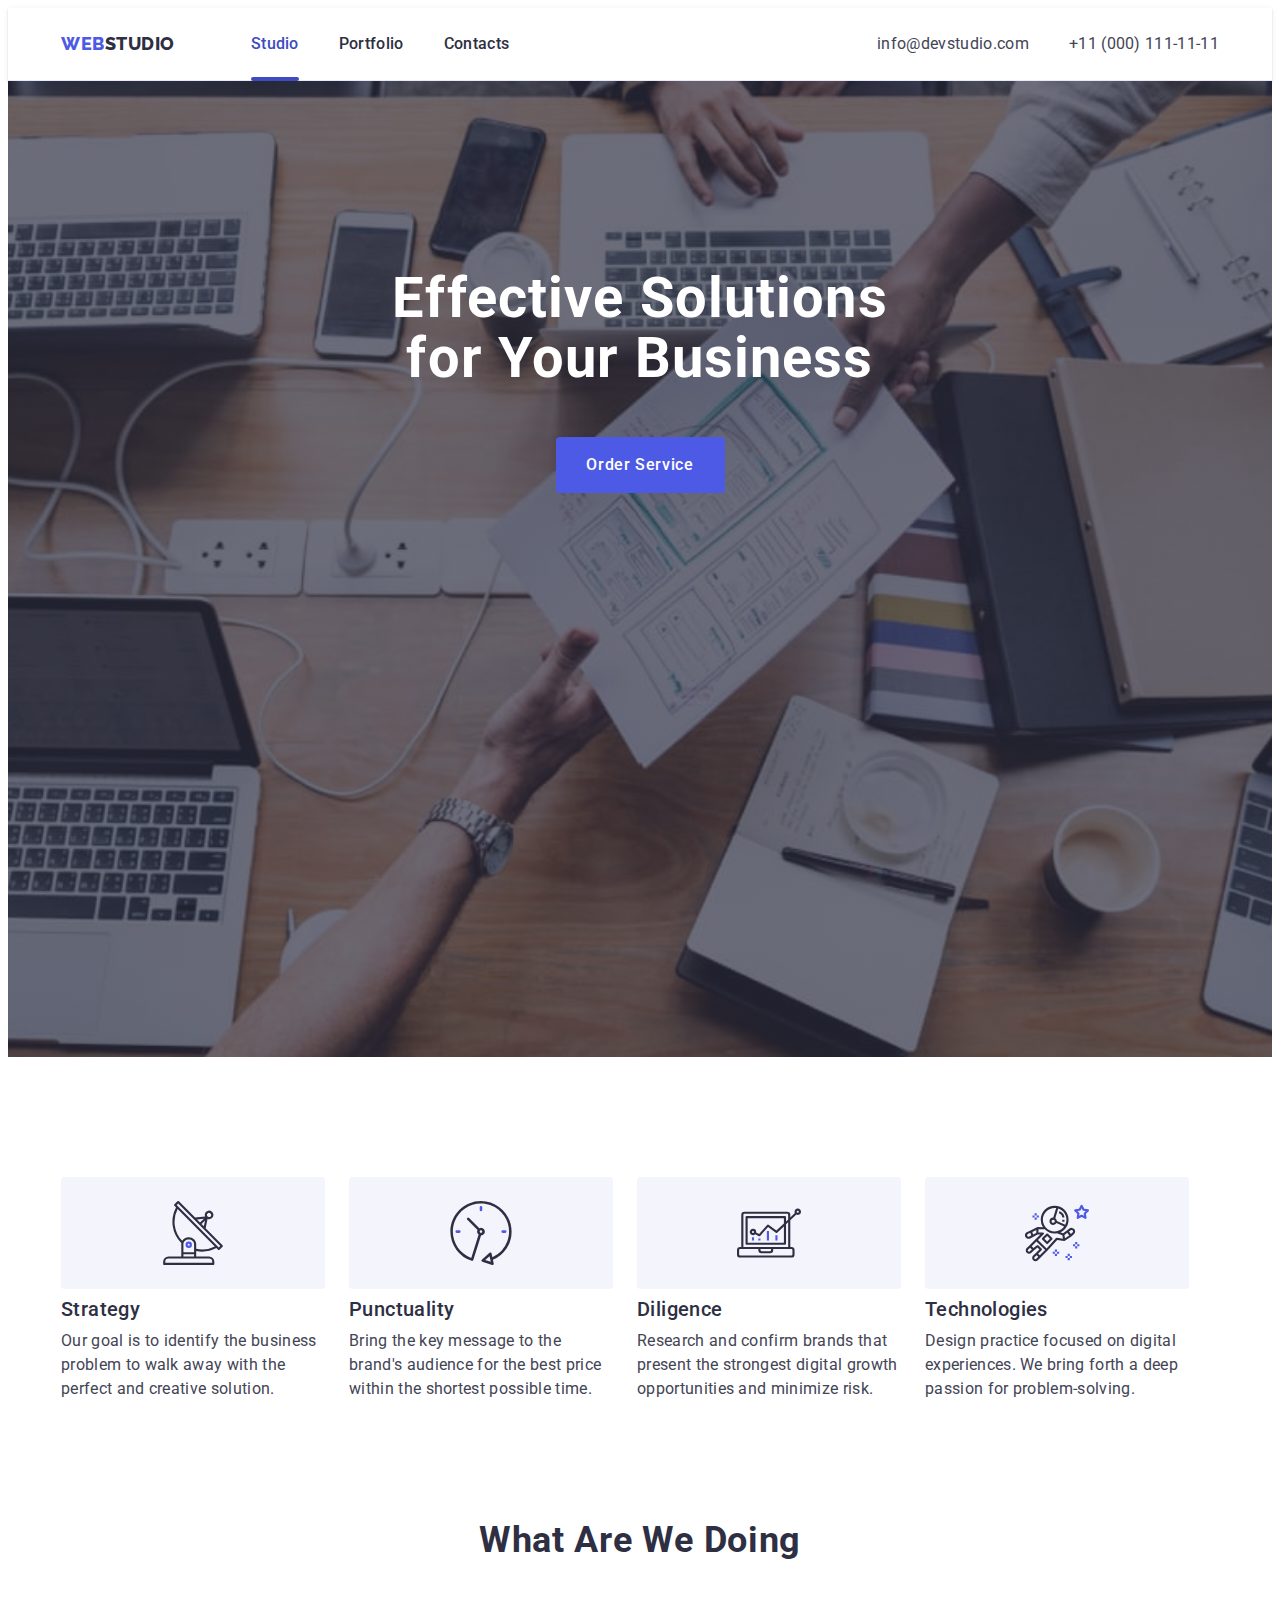
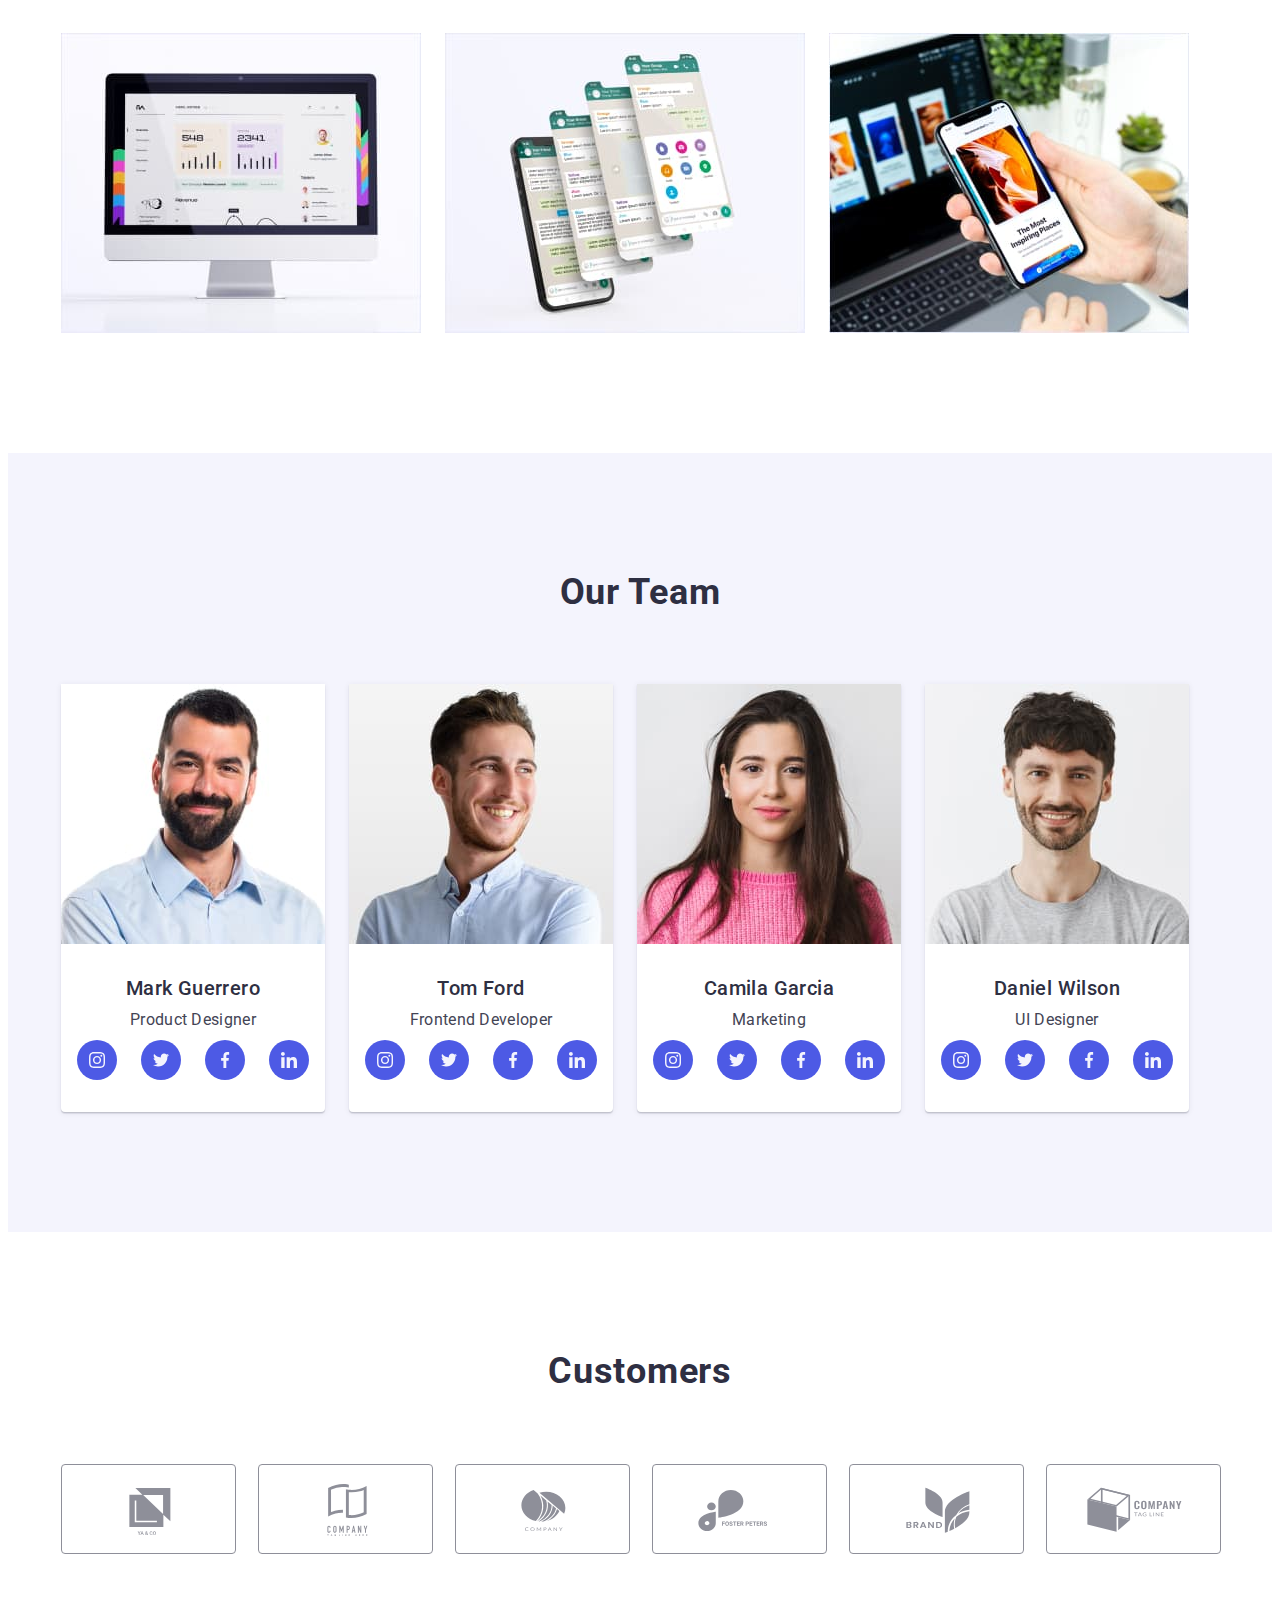
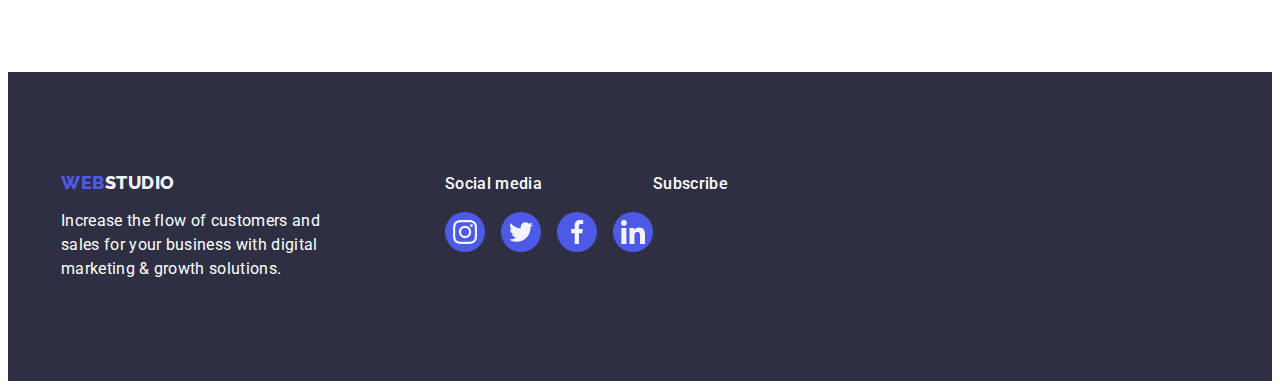
==== index.html @ d09ba8a0 "init" ====
<!DOCTYPE html>
<html lang="en">

<head>
    <meta charset="UTF-8" />
    <meta http-equiv="X-UA-Compatible" content="IE=edge" />
    <meta name="viewport" content="width=device-width, initial-scale=1.0" />
    <title>Web Studio</title>
    <link rel="preconnect" href="https://fonts.googleapis.com">
    <link rel="preconnect" href="https://fonts.gstatic.com" crossorigin>
    <link href="https://fonts.googleapis.com/css2?family=Raleway:wght@800&family=Roboto:wght@400;500;700&display=swap"
        rel="stylesheet">
    <link rel="stylesheet" href="https://cdnjs.cloudflare.com/ajax/libs/modern-normalize/1.1.0/modern-normalize.min.css"
        integrity="sha512-wpPYUAdjBVSE4KJnH1VR1HeZfpl1ub8YT/NKx4PuQ5NmX2tKuGu6U/JRp5y+Y8XG2tV+wKQpNHVUX03MfMFn9Q=="
        crossorigin="anonymous" referrerpolicy="no-referrer" />
    <link rel="stylesheet" href="./css/styles.css" />
</head>

<body>
    <!-- start header -->
    <header class="header">
        <div class="header-container container">
            <nav class="header-nav">
                <a href="./index.html" class="logo link active">Web<span class="logo-dark">Studio</span></a>
                <ul class="header-list list">
                    <li class="header-list-item">
                        <a class="header-item link active" href="./index.html">Studio</a>
                    </li>
                    <li class="header-list-item">
                        <a class="header-item link" href="./portfolio.html">Portfolio</a>
                    </li>
                    <li class="header-list-item">
                        <a class="header-item link" href="">Contacts</a>
                    </li>
                </ul>
            </nav>
            <address class="address">
                <ul class="address-list list">
                    <li class="address-list-item">
                        <a class="address-link link" href="mailto:info@devstudio.com">info@devstudio.com</a>
                    </li>
                    <li class="address-list-item">
                        <a class="address-link link" href="tel:+110001111111">+11 (000) 111-11-11</a>
                    </li>
                </ul>
            </address>
        </div>
    </header>
    <!-- start main -->
    <main>
        <!-- section hero -->
        <section class="section-hero section">
            <div class="container-btn">
                <h1 class="hero">Effective Solutions for Your Business</h1>
                <button class="btn" type="button" data-modal-open>Order Service</button>
            </div>
        </section>
        <!-- section hero-item -->
        <section class="section-advantages section">
            <div class="container">
                <h2 class="visually-hidden">Our advantages</h2>
                <ul class="section-advantages-list list">
                    <li class="advantages-list-item">
                        <div class="advantages-icons">
                            <svg class="antenna" width="64" height="64">
                                <use href="./images/icons/icons.svg#antenna"></use>
                            </svg>
                        </div>
                        <h3 class="advantages-title">Strategy</h3>
                        <p class="advantages-p">
                            Our goal is to identify the business problem to walk
                            away with the perfect and creative solution.
                        </p>
                    </li>
                    <li class="advantages-list-item">
                        <div class="advantages-icons">
                            <svg class="antenna" width="64" height="64">
                                <use href="./images/icons/icons.svg#clock"></use>
                            </svg>
                        </div>
                        <h3 class="advantages-title">Punctuality</h3>
                        <p class="advantages-p">
                            Bring the key message to the brand's audience for
                            the best price within the shortest possible time.
                        </p>
                    </li>
                    <li class="advantages-list-item">
                        <div class="advantages-icons">
                            <svg class="antenna" width="64" height="64">
                                <use href="./images/icons/icons.svg#diagram"></use>
                            </svg>
                        </div>
                        <h3 class="advantages-title">Diligence</h3>
                        <p class="advantages-p">
                            Research and confirm brands that present the
                            strongest digital growth opportunities and minimize
                            risk.
                        </p>
                    </li>
                    <li class="advantages-list-item">
                        <div class="advantages-icons">
                            <svg class="antenna" width="64" height="64">
                                <use href="./images/icons/icons.svg#astronaut"></use>
                            </svg>
                        </div>
                        <h3 class="advantages-title">Technologies</h3>
                        <p class="advantages-p">
                            Design practice focused on digital experiences. We
                            bring forth a deep passion for problem-solving.
                        </p>
                    </li>
                </ul>
            </div>
        </section>
        <!-- section what are we doing -->
        <section class="section work">
            <div class="container">
                <h2 class="section-works">What are we doing</h2>
                <ul class="section-works-list list">
                    <li class="works-list-item">
                        <img src="./images/analytics.jpg" alt="analytics" width="360" />
                    </li>
                    <li class="works-list-item">
                        <img src="./images/speed.jpg" alt="speed" width="360" />
                    </li>
                    <li class="works-list-item">
                        <img src="./images/crossplatform.jpg" alt="cross-platform" width="360" />
                    </li>
                </ul>
            </div>
        </section>
        <!-- section our team -->
        <section class="section-team section">
            <div class="container">
                <h2 class="title-team">Our Team</h2>
                <ul class="section-item list">
                    <li class="team-item">
                        <img src="./images/markguerrero.jpg" alt="photo-product-designer" width="264" />
                        <div class="card-info">
                            <h3 class="our-title">Mark Guerrero</h3>
                            <p class="section-p">Product Designer</p>
                            <ul class="socials list">
                                <li class="socials-item">
                                    <a class="socials-link link" href="" aria-label="Instagram icon">
                                        <svg class="socials-icon" width="16" height="16">
                                            <use href="./images/icons/icons.svg#instagram"></use>
                                        </svg>
                                    </a>
                                </li>
                                <li class="socials-item">
                                    <a class="socials-link link" href="" aria-label="Twitter icon">
                                        <svg class="socials-icon" width="16" height="16">
                                            <use href="./images/icons/icons.svg#twitter"></use>
                                        </svg>
                                    </a>
                                </li>
                                <li class="socials-item">
                                    <a class="socials-link link" href="" aria-label="Facebook icon">
                                        <svg class="socials-icon" width="16" height="16">
                                            <use href="./images/icons/icons.svg#facebook"></use>
                                        </svg>
                                    </a>
                                </li>
                                <li class="socials-item">
                                    <a class="socials-link link" href="" aria-label="Linkedin icon">
                                        <svg class="socials-icon" width="16" height="16">
                                            <use href="./images/icons/icons.svg#linkedin"></use>
                                        </svg>
                                    </a>
                                </li>
                            </ul>
                        </div>
                    </li>
                    <li class="team-item">
                        <img src="./images/tomford.jpg" alt="photo-product-designer" width="264" />
                        <div class="card-info">
                            <h3 class="our-title">Tom Ford</h3>
                            <p class="section-p">Frontend Developer</p>
                            <ul class="socials list">
                                <li class="socials-item">
                                    <a class="socials-link link" href="" aria-label="Instagram icon">
                                        <svg class="socials-icon" width="16" height="16">
                                            <use href="./images/icons/icons.svg#instagram"></use>
                                        </svg>
                                    </a>
                                </li>
                                <li class="socials-item">
                                    <a class="socials-link link" href="" aria-label="Twitter icon">
                                        <svg class="socials-icon" width="16" height="16">
                                            <use href="./images/icons/icons.svg#twitter"></use>
                                        </svg>
                                    </a>
                                </li>
                                <li class="socials-item">
                                    <a class="socials-link link" href="" aria-label="Facebook icon">
                                        <svg class="socials-icon" width="16" height="16">
                                            <use href="./images/icons/icons.svg#facebook"></use>
                                        </svg>
                                    </a>
                                </li>
                                <li class="socials-item">
                                    <a class="socials-link link" href="" aria-label="Linkedin icon">
                                        <svg class="socials-icon" width="16" height="16">
                                            <use href="./images/icons/icons.svg#linkedin"></use>
                                        </svg>
                                    </a>
                                </li>
                            </ul>
                        </div>
                    </li>
                    <li class="team-item">
                        <img src="./images/camilagarcia.jpg" alt="photo-product-designer" width="264" />
                        <div class="card-info">
                            <h3 class="our-title">Camila Garcia</h3>
                            <p class="section-p">Marketing</p>
                            <ul class="socials list">
                                <li class="socials-item">
                                    <a class="socials-link link" href="" aria-label="Instagram icon">
                                        <svg class="socials-icon" width="16" height="16">
                                            <use href="./images/icons/icons.svg#instagram"></use>
                                        </svg>
                                    </a>
                                </li>
                                <li class="socials-item">
                                    <a class="socials-link link" href="" aria-label="Twitter icon">
                                        <svg class="socials-icon" width="16" height="16">
                                            <use href="./images/icons/icons.svg#twitter"></use>
                                        </svg>
                                    </a>
                                </li>
                                <li class="socials-item">
                                    <a class="socials-link link" href="" aria-label="Facebook icon">
                                        <svg class="socials-icon" width="16" height="16">
                                            <use href="./images/icons/icons.svg#facebook"></use>
                                        </svg>
                                    </a>
                                </li>
                                <li class="socials-item">
                                    <a class="socials-link link" href="" aria-label="Linkedin icon">
                                        <svg class="socials-icon" width="16" height="16">
                                            <use href="./images/icons/icons.svg#linkedin"></use>
                                        </svg>
                                    </a>
                                </li>
                            </ul>
                        </div>
                    </li>
                    <li class="team-item">
                        <img src="./images/danielwilson.jpg" alt="photo-product-designer" width="264" />
                        <div class="card-info">
                            <h3 class="our-title">Daniel Wilson</h3>
                            <p class="section-p">UI Designer</p>
                            <ul class="socials list">
                                <li class="socials-item">
                                    <a class="socials-link link" href="" aria-label="Instagram icon">
                                        <svg class="socials-icon" width="16" height="16">
                                            <use href="./images/icons/icons.svg#instagram"></use>
                                        </svg>
                                    </a>
                                </li>
                                <li class="socials-item">
                                    <a class="socials-link link" href="" aria-label="Twitter icon">
                                        <svg class="socials-icon" width="16" height="16">
                                            <use href="./images/icons/icons.svg#twitter"></use>
                                        </svg>
                                    </a>
                                </li>
                                <li class="socials-item">
                                    <a class="socials-link link" href="" aria-label="Facebook icon">
                                        <svg class="socials-icon" width="16" height="16">
                                            <use href="./images/icons/icons.svg#facebook"></use>
                                        </svg>
                                    </a>
                                </li>
                                <li class="socials-item">
                                    <a class="socials-link link" href="" aria-label="Linkedin icon">
                                        <svg class="socials-icon" width="16" height="16">
                                            <use href="./images/icons/icons.svg#linkedin"></use>
                                        </svg>
                                    </a>
                                </li>
                            </ul>
                        </div>
                    </li>
                </ul>
            </div>
        </section>
        <!-- section-customers -->
        <section class="section-customers section">
            <div class="container">
                <h2 class="customers-title">Customers</h2>
                <ul class="customers-list list">
                    <li class="customers-list-item">
                        <a href="" class="customers-icons">
                            <svg class="customers-link-item" width="104" height="56">
                                <use href="./images/icons/icons.svg#first-company"></use>
                            </svg>
                        </a>
                    </li>
                    <li class="customers-list-item">
                        <a href="" class="customers-icons">
                            <svg class="customers-link-item" width="104" height="56">
                                <use href="./images/icons/icons.svg#secondary-company"></use>
                            </svg>
                        </a>
                    </li>
                    <li class="customers-list-item">
                        <a href="" class="customers-icons">
                            <svg class="customers-link-item" width="104" height="56">
                                <use href="./images/icons/icons.svg#third-company"></use>
                            </svg>
                        </a>
                    </li>
                    <li class="customers-list-item">
                        <a href="" class="customers-icons">
                            <svg class="customers-link-item" width="104" height="56">
                                <use href="./images/icons/icons.svg#fourth-company"></use>
                            </svg>
                        </a>
                    </li>
                    <li class="customers-list-item">
                        <a href="" class="customers-icons">
                            <svg class="customers-link-item" width="104" height="56">
                                <use href="./images/icons/icons.svg#fifth-company"></use>
                            </svg>
                        </a>
                    </li>
                    <li class="customers-list-item">
                        <a href="" class="customers-icons">
                            <svg class="customers-link-item" width="104" height="56">
                                <use href="./images/icons/icons.svg#sixth-company"></use>
                            </svg>
                        </a>
                    </li>
                </ul>
            </div>
        </section>
    </main>
    <!-- start footer -->
    <footer class="footer">
        <div class="footer-container container">
            <div class="footer-left-section">
                <a class="logo link footer-logo" href="./index.html">Web<span class="logo-light">Studio</span></a>
                <p class="footer-text">
                    Increase the flow of customers and sales for your business with
                    digital marketing & growth solutions.
                </p>
            </div>
            <div class="social-media">
                <p class="media-title">Social media</p>
                <ul class="socials footer-socials list">
                    <li class="socials-item">
                        <a class="socials-footer-link link" href="" aria-label="Instagram icon">
                            <svg class="socials-icon" width="24" height="24">
                                <use href="./images/icons/icons.svg#instagram"></use>
                            </svg>
                        </a>
                    </li>
                    <li class="socials-item">
                        <a class="socials-footer-link link" href="" aria-label="Twitter icon">
                            <svg class="socials-icon" width="24" height="24">
                                <use href="./images/icons/icons.svg#twitter"></use>
                            </svg>
                        </a>
                    </li>
                    <li class="socials-item">
                        <a class="socials-footer-link link" href="" aria-label="Facebook icon">
                            <svg class="socials-icon" width="24" height="24">
                                <use href="./images/icons/icons.svg#facebook"></use>
                            </svg>
                        </a>
                    </li>
                    <li class="socials-item">
                        <a class="socials-footer-link link" href="" aria-label="Linkedin icon">
                            <svg class="socials-icon" width="24" height="24">
                                <use href="./images/icons/icons.svg#linkedin"></use>
                            </svg>
                        </a>
                    </li>
                </ul>
            </div>
            <div class="footer-subscribe">
                <p class="media-title">Subscribe</p>
            </div>
        </div>
    </footer>
    <div class="backdrop is-hidden" data-modal>
        <div class="modal">
            <button class="modal-close-btn" type="button" data-modal-close>
                <svg class="modal-close-icon" width="8" height="8">
                    <use href="./images/icons.svg#modal-close-icon"></use>
                </svg>
            </button>
        </div>
    </div>
    <script src="./js/modal.js"></script>
</body>

</html>
---- css/styles.css ----
/**
  |============================
  | default classes
  |============================
*/
/* main text color #2E2F42 */
/* secondary text color #434455 */
/* white text color #FFFFFF */
/* accent bgc #4D5AE5 */
/* secondary bgc #F4F4FD */

:root {
    --main-text-color: #2e2f42;
    --color-navy-blue-modal: rgba(46, 47, 66, 0.4);
    --secondary-text-color: #434455;
    --white-text-color: #ffffff;
    --accent-bgc: #4d5ae5;
    --secondary-bgc: #f4f4fd;
    --ocean-text-color: #404bbf;
    --border-btn-color: #e7e9fc;
    --secondary-green-color: #31d0aa;
    --light-slate-color: #8e8f99;
    --cubic-bezier: 250ms cubic-bezier(0.4, 0, 0.2, 1);
    --color-dairy: #fcfcfc;
}

body {
    background-color: #ffffff;
    color: var(--secondary-text-color);
    font-family: Roboto, sans-serif;
    letter-spacing: 0.02em;
}

h1,
h2,
h3,
h4,
h5,
h6,
p {
    margin: 0;
}

img {
    display: block;
}

button {
    cursor: pointer;
}

.list {
    list-style: none;
    margin: 0;
    padding: 0;
}

.link {
    text-decoration: none;
    color: inherit;
}

.container {
    width: 1158px;
    /* max-width: 1140px; */
    margin-left: auto;
    margin-right: auto;
    padding: 0 15px;

    /* outline: 2px solid tomato;
    outline-offset: -2px; */
}

.visually-hidden {
    position: absolute;
    width: 1px;
    height: 1px;
    margin: -1px;
    border: 0;
    padding: 0;

    white-space: nowrap;
    clip-path: inset(100%);
    clip: rect(0 0 0 0);
    overflow: hidden;
}

/**
  |============================
  | header
  |============================
*/

.header {
    /* padding-top: 24px;
    padding-bottom: 24px; */
    border-bottom: 1px solid #e7e9fc;
    box-shadow: 0px 2px 1px rgba(46, 47, 66, 0.08),
        0px 1px 1px rgba(46, 47, 66, 0.16), 0px 1px 6px rgba(46, 47, 66, 0.08);
}

.header-container {
    display: flex;
    align-items: center;
}

.header-nav {
    display: flex;
    align-items: center;
}

.address-list {
    display: flex;
    align-items: center;
}

.address {
    margin-left: auto;
}

.logo {
    padding: 24px 0;
    display: inline-block;
    margin-right: 76px;
    color: var(--accent-bgc);
    font-family: Raleway, sans-serif;
    font-size: 18px;
    font-weight: 800;
    letter-spacing: 0.03em;
    line-height: 1.17;
    text-transform: uppercase;
}

.footer-logo {
    display: inline-block;
    margin-right: 0;
    margin-bottom: 16px;
    padding: 0;
    color: var(--accent-bgc);
    font-family: Raleway, sans-serif;
    font-size: 18px;
    font-weight: 800;
    letter-spacing: 0.03em;
    line-height: 1.17;
    text-transform: uppercase;
}

.logo-dark {
    color: var(--main-text-color);
}

.header-item {
    display: block;
    padding: 24px 0;

    color: var(--main-text-color);
    font-size: 16px;
    letter-spacing: 0.02em;
    line-height: 1.5;
    font-weight: 500;

    transition: color var(--cubic-bezier);
}

.address-list {
    font-size: 16px;
    letter-spacing: 0.02em;
    line-height: 1.5;
}

.address-list-item:not(:last-child) {
    /* outline: 1px solid tomato; */
    margin-right: 40px;
}

.address-link {
    padding: 24px 0;
    display: block;
    transition: color var(--cubic-bezier);
}

.site-item {
    color: var(--secondary-text-color);
}

.header-list {
    display: flex;
    align-items: center;
}

.header-list-item:not(:last-child) {
    margin-right: 40px;
}
/* 
.header-list li {
    outline: 1px solid tomato;
} */

.header-list a:hover,
.header-list a:focus {
    color: var(--ocean-text-color);
}

.address-list a:hover,
.address-list a:focus {
    color: var(--ocean-text-color);
}

.address {
    font-style: normal;
}

/* header underline */

.header-item::after {
    position: absolute;
    left: 0;
    bottom: -1px;
    content: '';
    display: block;
    width: 100%;
    height: 4px;
    border-radius: 2px;
    background-color: var(--ocean-text-color);
    opacity: 0;
}

.header-item.active {
    color: var(--ocean-text-color);
}

.header-item.active::after {
    opacity: 1;
}

.header-item {
    position: relative;
}

/**
  |============================
  | section hero
  |============================
*/

.section {
    padding-top: 120px;
    padding-bottom: 120px;
}

.work {
    padding-top: 0;
}

.hero {
    color: var(--white-text-color);
    font-size: 56px;
    letter-spacing: 0.02em;
    line-height: 1.07;
    text-align: center;
    margin: 0 auto;
    margin-bottom: 48px;
    max-width: 496px;
}

.btn {
    display: block;
    margin: 0 auto;
    min-width: 169px;
    height: 56px;

    border: none;
    border-radius: 4px;
    font-family: inherit;
    color: var(--white-text-color);
    font-size: 16px;
    font-weight: 500;
    letter-spacing: 0.04em;
    background-color: var(--accent-bgc);
    line-height: 1.5;
    cursor: pointer;
    transition: background-color var(--cubic-bezier);
}

.btn:focus,
.btn:hover {
    background-color: var(--ocean-text-color);
    box-shadow: 0px 3px 1px rgba(0, 0, 0, 0.1), 0px 2px 1px rgba(0, 0, 0, 0.08),
        0px 2px 2px rgba(0, 0, 0, 0.12);
    /* border: none; */
}

.btn-filter {
    padding: 12px 24px;
    font-family: inherit;
    color: var(--accent-bgc);
    font-size: 16px;
    font-weight: 500;
    letter-spacing: 0.04em;
    background-color: var(--secondary-bgc);
    line-height: 1.5;
    cursor: pointer;
    border: 1px solid var(--border-btn-color);
    border-radius: 4px;

    transition: color var(--cubic-bezier), background-color var(--cubic-bezier),
        border-color var(--cubic-bezier), box-shadow var(--cubic-bezier);
}

.btn-filter:focus,
.btn-filter:hover {
    color: var(--white-text-color);
    background-color: var(--ocean-text-color);
    border: 1px solid transparent;
    box-shadow: 0px 3px 1px rgba(0, 0, 0, 0.1), 0px 2px 1px rgba(0, 0, 0, 0.08),
        0px 2px 2px rgba(0, 0, 0, 0.12);
}

.section-hero {
    padding: 188px 0;
    margin: 0 auto;
    max-width: 1440px;

    color: var(--main-text-color);
    /* font-size: 36px; */
    height: 600px;
    /* letter-spacing: 0.02em;
    line-height: 1.11; */
    text-align: center;
    background-color: var(--main-text-color);
    /* min-width: 1440px; */
    background-image: linear-gradient(
            rgba(46, 47, 66, 0.7),
            rgba(46, 47, 66, 0.7)
        ),
        url(../images/header/people-office.jpg);
    background-repeat: no-repeat;
    background-size: cover;
    background-position: center;
}

/**
  |============================
  | section our advantages
  |============================
*/

.advantages-title {
    color: var(--main-text-color);
    font-size: 20px;
    letter-spacing: 0.02em;
    line-height: 1.2;
    font-weight: 500;
    margin-bottom: 8px;
}

.advantages-p {
    color: var(--secondary-text-color);
    letter-spacing: 0.02em;
    line-height: 1.5;
}

.section-advantages-list {
    display: flex;
}

.advantages-list-item {
    width: 264px;
}

.advantages-list-item:not(:last-child) {
    margin-right: 24px;
}

.advantages-icons {
    margin-bottom: 8px;
    min-width: 264px;
    min-height: 112px;
    display: flex;
    align-items: center;
    justify-content: center;
    border-radius: 4px;
    background-color: var(--secondary-bgc);
}

.antenna {
    width: 64px;
    height: 64px;
}

/**
  |============================
  | section what are we doing and our team
  |============================
*/

.section-works,
.title-team,
.customers-title {
    margin-bottom: 72px;

    color: var(--main-text-color);
    font-weight: 700;
    font-size: 36px;
    letter-spacing: 0.02em;
    line-height: 1.1;
    text-align: center;
    text-transform: capitalize;
}

.section-works-list {
    display: flex;
}

.works-list-item:not(:last-child) {
    margin-right: 24px;
}

.section-team {
    background-color: var(--secondary-bgc);
}

.our-title {
    margin-bottom: 8px;

    color: var(--main-text-color);
    font-size: 20px;
    font-weight: 500;
    letter-spacing: 0.02em;
    line-height: 1.2;
    text-align: center;
}

.section-p {
    color: var(--secondary-text-color);
    letter-spacing: 0.02em;
    line-height: 1.5;
    font-size: 16px;
    text-align: center;
    margin-bottom: 8px;
}

.team-item {
    background-color: var(--white-text-color);
    border-radius: 0px 0px 4px 4px;
    box-shadow: 0px 1px 6px rgba(46, 47, 66, 0.08),
        0px 1px 1px rgba(46, 47, 66, 0.16), 0px 2px 1px rgba(46, 47, 66, 0.08);
}

.team-item:not(:last-child) {
    margin-right: 24px;
}

.section-item {
    display: flex;
}

.card-info {
    padding: 32px 0px;
}

.socials {
    display: flex;
    justify-content: center;
    align-items: center;
    gap: 24px;
    /* padding-left: 16px;
    padding-right: 16px; */
}

.socials-link {
    display: flex;
    gap: 24px;
    align-items: center;
    justify-content: center;
    width: 40px;
    height: 40px;
    background-color: var(--accent-bgc);
    color: #f4f4fd;
    border-radius: 50%;
    transition: background-color var(--cubic-bezier);
}

.socials-icon {
    fill: var(--secondary-bgc);
}

.socials-link:hover,
.socials-link:focus {
    background-color: var(--ocean-text-color);
}

.socials-footer-link {
    display: flex;
    gap: 24px;
    align-items: center;
    justify-content: center;
    width: 40px;
    height: 40px;
    background-color: var(--accent-bgc);
    color: #f4f4fd;
    border-radius: 50%;
    transition: background-color var(--cubic-bezier);
}

.socials-footer-link:hover,
.socials-footer-link:focus {
    background-color: var(--secondary-green-color);
}

/**
  |============================
  | Customers
  |============================
*/

.customers-link-item {
    /* fill: var(--light-slate-color); */
    fill: currentColor;
}

.customers-list {
    display: flex;
    gap: 24px;
    align-items: center;
    justify-content: center;
}

.customers-list-item {
    width: calc((100% - 120px) / 6);
    height: 88px;
    display: block;
}
.customers-icons {
    width: 100%;
    height: 100%;
    color: var(--light-slate-color);
    border: 1px solid var(--light-slate-color);
    border-radius: 4px;
    display: flex;
    align-items: center;
    justify-content: center;
    transition: border-color var(--cubic-bezier), color var(--cubic-bezier);
}

.customers-icons:hover,
.customers-icons:focus {
    fill: var(--ocean-text-color);
    color: var(--ocean-text-color);
    border: 1px solid var(--ocean-text-color);
    border-color: var(--ocean-text-color);
}

.customers-link-item:hover,
.customers-link-item:focus,
.customers-link-item:active {
    fill: currentColor;
    /* color: var(--ocean-text-color); */
    /* border: 1px solid var(--ocean-text-color); */
    /* border-color: var(--ocean-text-color); */
}

/**
  |============================
  | footer
  |============================
*/
.footer {
    background-color: var(--main-text-color);
    padding: 100px 0;
}

.logo-light {
    color: var(--secondary-bgc);
}

.footer p {
    color: var(--white-text-color);
    font-size: 16px;
    letter-spacing: 0.02em;
    line-height: 1.5;
}

.footer-text {
    width: 264px;
}

.footer-left-section {
    margin-right: 120px;
}

.media-title {
    color: var(--white-text-color);
    letter-spacing: 0.02em;
    line-height: 1.5;
    font-size: 16px;
    font-weight: 500;
    margin-bottom: 16px;
}

.footer-container {
    display: flex;
    align-items: baseline;
}

.footer-socials {
    gap: 16px;
}

/**
  |============================
  | portfolio
  |============================
*/

.filter-list {
    display: flex;
    justify-content: center;
    margin-bottom: 72px;
}

.advantages {
    display: flex;
    flex-wrap: wrap;
}

.advantages-item {
    display: block;
    transition: box-shadow var(--cubic-bezier);
}

.advantages-item:hover,
.advantages-item:focus {
    box-shadow: 0px 1px 6px rgba(46, 47, 66, 0.08),
        0px 1px 1px rgba(46, 47, 66, 0.16), 0px 2px 1px rgba(46, 47, 66, 0.08);
}

.advantages-title {
    margin-bottom: 8px;
}

.advantages-list {
    margin-right: 24px;
    margin-bottom: 48px;
}

.advantages-list:nth-child(3n) {
    margin-right: 0;
}
.advantages-list:nth-child(n + 7) {
    margin-bottom: 0;
}

.filter-list-item:not(:last-child) {
    margin-right: 24px;
}

.section-portfolio {
    padding: 96px 0 120px;
}

.card-item {
    padding: 32px 16px;
    border: 1px solid var(--border-btn-color);
    border-top: none;
}

/**
  |============================
  | Hover card
  |============================
*/

.card-thumb {
    position: relative;
    overflow: hidden;
}

.overlay-text {
    color: var(--secondary-bgc);
    background-color: var(--accent-bgc);

    font-size: 16px;
    font-weight: 400;
    line-height: 1.5;
    letter-spacing: 0.02em;

    width: 100%;
    height: 100%;
    padding: 40px 32px;

    position: absolute;
    top: 0;
    left: 0;
    transform: translateY(100%);
    transition: transform var(--cubic-bezier);
}

.advantages-item:hover .overlay-text,
.advantages-item:focus .overlay-text {
    transform: translateY(0%);
}

/**
  |============================
  | Modal js
  |============================
*/
.backdrop {
    background-color: var(--color-navy-blue-modal);

    width: 100%;
    height: 100%;

    opacity: 1;
    position: fixed;
    top: 0;
    left: 0;
    transition: opacity var(--cubic-bezier), visibility var(--cubic-bezier);
}

.backdrop.is-hidden {
    visibility: hidden;
    opacity: 0;
    pointer-events: none;
}

.modal-btn {
    margin-top: 30px;
    margin-bottom: 30px;
}

.modal {
    background-color: var(--color-dairy);

    position: absolute;
    top: 50%;
    left: 50%;
    transform: translate(-50%, -50%) scale(1);
    transition: transform var(--cubic-bezier);

    width: 408px;
    min-height: 576px;
    box-shadow: 0px 1px 1px rgba(0, 0, 0, 0.14), 0px 1px 3px rgba(0, 0, 0, 0.12),
        0px 2px 1px rgba(0, 0, 0, 0.2);
    border-radius: 4px;
}

.backdrop.is-hidden .modal {
    opacity: 0;
    transform: translateX(-50%) translateY(70%);
}

.modal-close-btn {
    background-color: var(--border-btn-color);
    color: var(--color-navy-blue);

    width: 24px;
    height: 24px;
    display: flex;
    align-items: center;
    justify-content: center;
    padding: 0;

    border-radius: 50%;
    border: 1px solid rgba(0, 0, 0, 0.1);

    position: absolute;
    top: 24px;
    right: 24px;
    transition: background-color var(--cubic-bezier), border var(--cubic-bezier);
}

.modal-close-btn:hover,
.modal-close-btn:focus {
    background-color: var(--ocean-text-color);
    color: var(--border-btn-color);

    /* border-color: transparent; */
    border: none;
}

.modal-close-icon {
    fill: currentColor;
    transition: fill var(--cubic-bezier);
}

.modal-close-btn:hover .modal-close-icon,
.modal-close-btn:focus .modal-close-icon {
    fill: #ffffff;
}
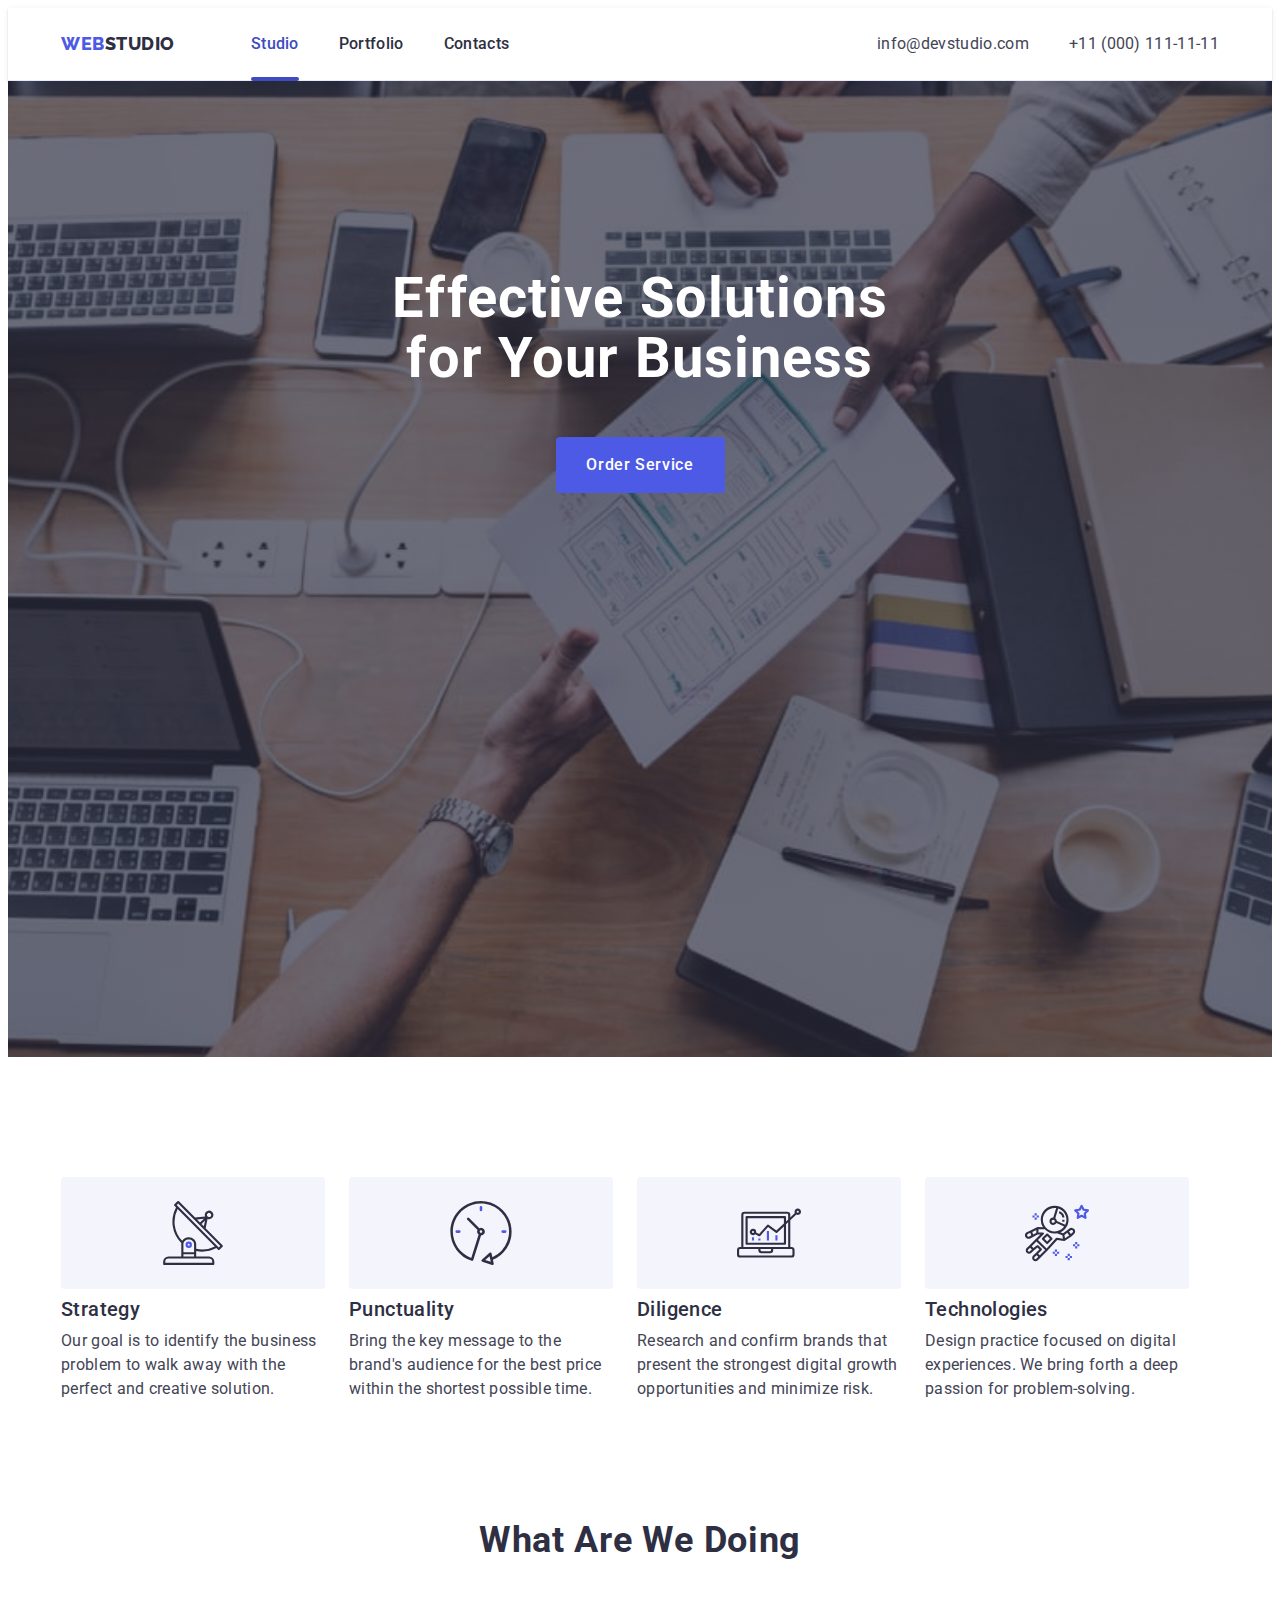
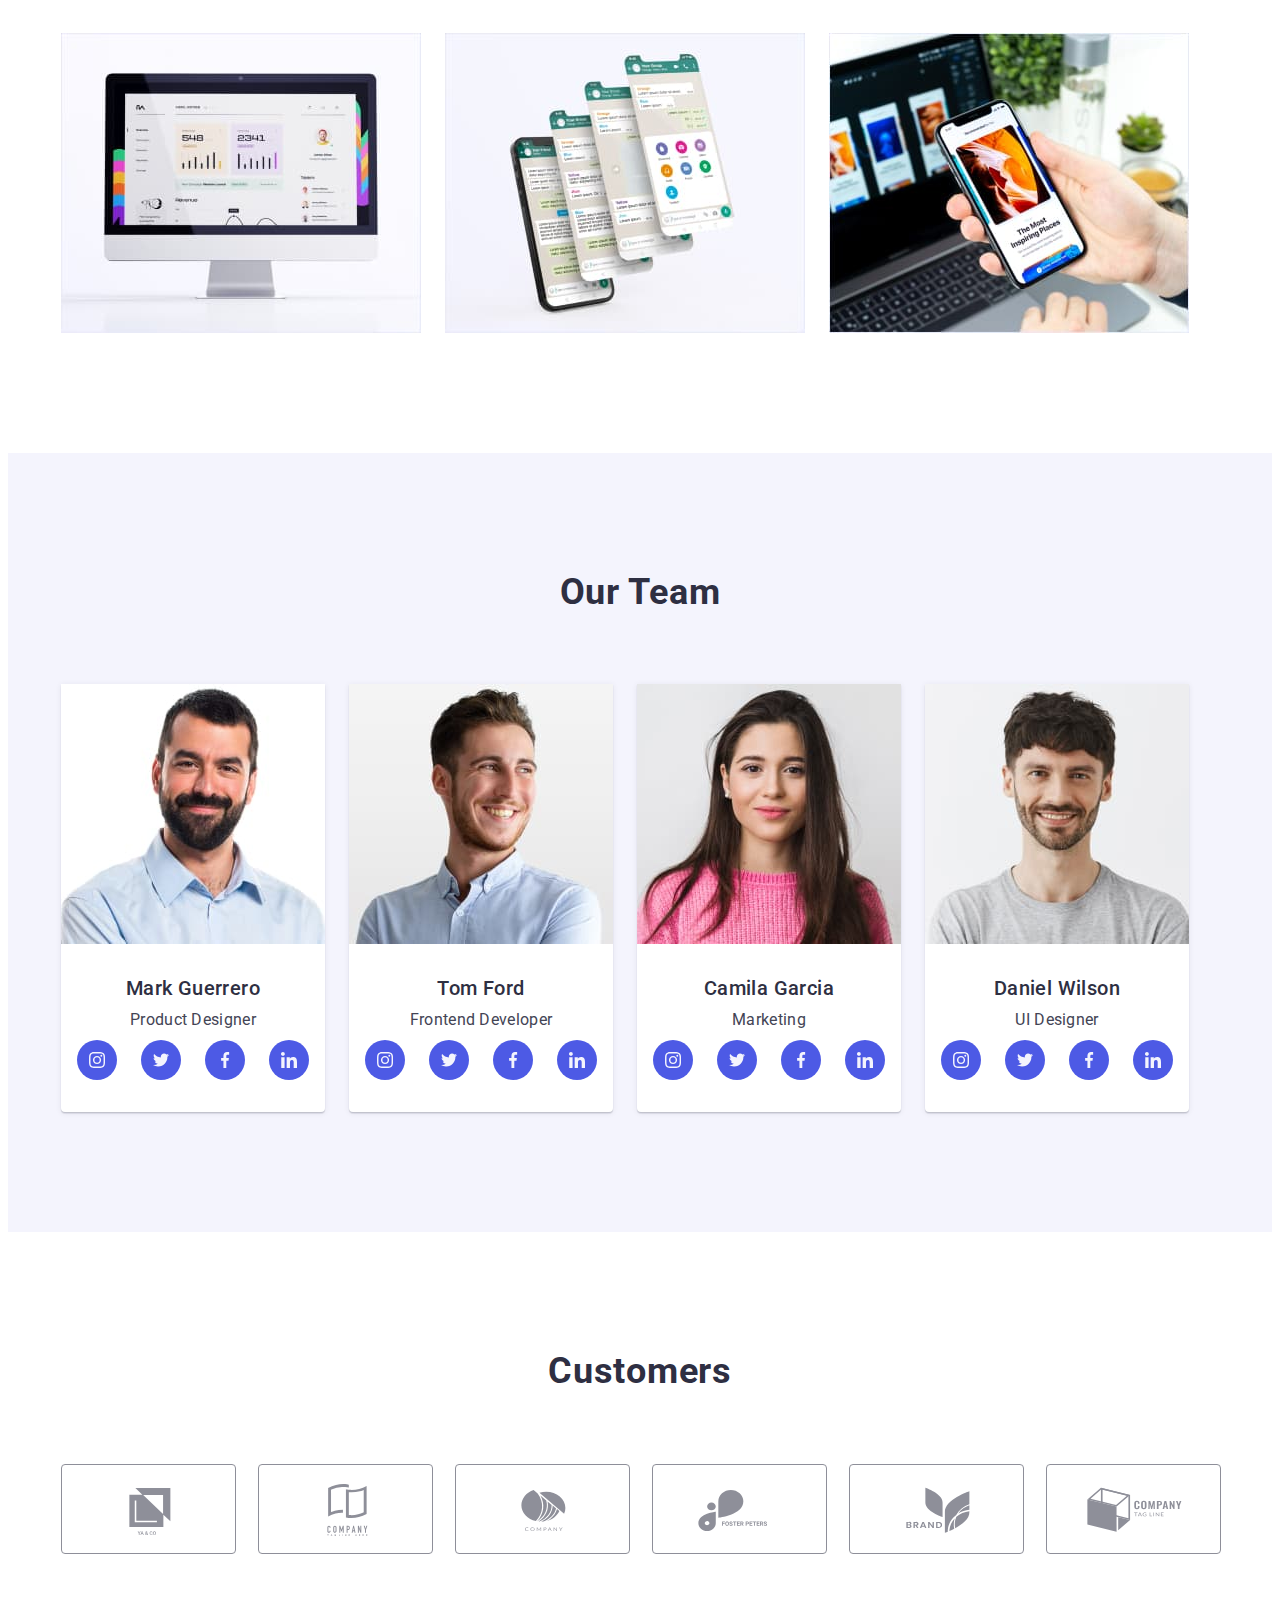
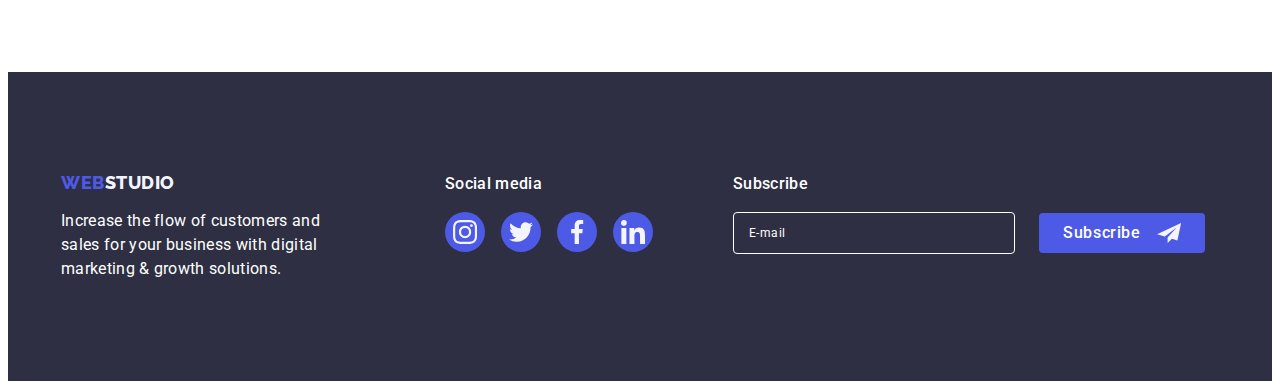
==== commit dbcdbc4a: "upt1" ====
--- a/index.html
+++ b/index.html
@@ -379,18 +379,72 @@
                     </li>
                 </ul>
             </div>
-            <div class="footer-subscribe">
+            <form class="foo-form" autocomplete="off">
                 <p class="media-title">Subscribe</p>
-            </div>
+                <div class="footer-subscribe">
+                    <label class="subscribe-label" for="email">
+                        <input class="subscribe-form-input" type="email" name="email" placeholder=" ">
+                        <span class="subscribe-span">E-mail</span>
+                    </label>
+                    <button class="btn-subscribe " type="submit">
+                        <span>Subscribe</span>
+                        <svg class="socials-icon" width="24" height="20">
+                            <use href="./images/icons/icons.svg#icon-foo-mess"></use>
+                        </svg>
+                    </button>
+                </div>
+            </form>
+
         </div>
     </footer>
     <div class="backdrop is-hidden" data-modal>
         <div class="modal">
             <button class="modal-close-btn" type="button" data-modal-close>
                 <svg class="modal-close-icon" width="8" height="8">
-                    <use href="./images/icons.svg#modal-close-icon"></use>
+                    <use href="./images/icons/icons.svg#modal-close-icon"></use>
                 </svg>
             </button>
+            <h2 class="modal-title">Leave your contacts and we will call you back</h2>
+            <form class="form">
+                <label class="form-label" for="name">Name</label>
+                <div class="form-fild">
+                    <input class="form-input" type="text" name="user-name" id="name" autofocus>
+                    <svg class="form-icon" width="18" height="24">
+                        <use href="./images/icons/icons.svg#modal-name"></use>
+                    </svg>
+                </div>
+                <label class="form-label" for="tel">Phone</label>
+                <div class="form-fild">
+                    <input class="form-input" type="tel" name="tel" id="tel">
+                    <svg class="form-icon" width="18" height="24">
+                        <use href="./images/icons/icons.svg#modal-phone"></use>
+                    </svg>
+                </div>
+                <label class="form-label" for="email">Email</label>
+                <div class="form-fild">
+                    <input class="form-input" type="email" name="email" id="email" autocomplete="off">
+                    <svg class="form-icon" width="18" height="24">
+                        <use class="form-icon-fill" href="./images/icons/icons.svg#modal-email"></use>
+                    </svg>
+                </div>
+                <label class="form-label" for="comment">Comment</label>
+                <div class="textarea-comment">
+                    <textarea class="form-label-textarea" placeholder="Text input" name="comment"
+                        id="comment"></textarea>
+                </div>
+                <label class="form-label policy-label" for="policy-a">
+                    <input class="checkbox-input" type="checkbox" name="policy-a" id="policy-a">
+                    <svg class="checked-icon" width="16" height="16">
+                        <use class="checked" href="./images/icons/icons.svg#checked"></use>
+                        <use class="unchecked" href="./images/icons/icons.svg#unchecked"></use>
+                    </svg>
+                    <span class="policy">I accept the terms and conditions of the
+                        <a class="policy-a" href="./index.html">Privacy Policy
+                        </a>
+                    </span>
+                </label>
+                <button class="btn btn-modal" type="button" data-modal-open>Send</button>
+            </form>
         </div>
     </div>
     <script src="./js/modal.js"></script>
--- a/css/styles.css
+++ b/css/styles.css
@@ -468,6 +468,10 @@
     padding-right: 16px; */
 }
 
+.social-media {
+    margin-right: 80px;
+}
+
 .socials-link {
     display: flex;
     gap: 24px;
@@ -744,6 +748,9 @@
     box-shadow: 0px 1px 1px rgba(0, 0, 0, 0.14), 0px 1px 3px rgba(0, 0, 0, 0.12),
         0px 2px 1px rgba(0, 0, 0, 0.2);
     border-radius: 4px;
+
+    padding: 0 24px;
+    padding-top: 72px;
 }
 
 .backdrop.is-hidden .modal {
@@ -789,3 +796,243 @@
 .modal-close-btn:focus .modal-close-icon {
     fill: #ffffff;
 }
+
+/* Inside modal */
+
+.modal-title {
+    color: var(--main-text-color);
+    font-size: 16px;
+    font-weight: 500;
+    text-align: center;
+    line-height: 1.5;
+    letter-spacing: 0.02em;
+
+    margin-bottom: 16px;
+}
+
+.form-fild {
+    /* outline: 1px solid teal; */
+    margin-bottom: 10px;
+    display: flex;
+    flex-direction: column;
+    border-radius: 4px;
+    border-color: var(--main-text-color);
+    height: 40px;
+
+    position: relative;
+}
+
+.form-label {
+    color: var(--light-slate-color);
+    font-size: 12px;
+    line-height: 1.16;
+    letter-spacing: 0.04em;
+
+    margin-bottom: 4px;
+    display: inline-block;
+    position: relative;
+}
+
+textarea {
+    resize: none;
+}
+
+.textarea-comment {
+    display: flex;
+    flex-direction: column;
+    border-radius: 4px;
+    border-color: var(--main-text-color);
+
+    position: relative;
+    margin-bottom: 16px;
+}
+
+.form-label-textarea {
+    height: 120px;
+    width: 360px;
+    padding-top: 8px;
+    padding-left: 16px;
+    outline: none;
+    border: 1px solid var(--color-navy-blue-modal);
+    border-radius: 4px;
+}
+
+.form-fild textarea::placeholder {
+    padding-top: 8px;
+    padding-left: 16px;
+
+    color: var(--color-navy-blue-modal);
+    font-size: 12px;
+    line-height: 1.16;
+    letter-spacing: 0.04em;
+}
+
+.form-input:focus,
+.form-label-textarea:focus {
+    border-color: var(--accent-bgc);
+}
+
+.form-icon {
+    position: absolute;
+    display: block;
+    top: 50%;
+    left: 16px;
+    transform: translateY(-50%);
+    fill: currentColor;
+    pointer-events: none;
+    transition: var(--cubic-bezier);
+}
+
+.modal-svg-container {
+    position: relative;
+    margin-bottom: 8px;
+    width: 360px;
+    height: 40px;
+}
+
+.form-input {
+    width: 100%;
+    height: 100%;
+    border: 1px solid var(--color-navy-blue-modal);
+    border-radius: 4px;
+    outline: none;
+    padding: 0;
+    padding-left: 38px;
+
+    transition: border-color var(--cubic-bezier);
+}
+
+.form-input:focus ~ .form-icon {
+    fill: var(--accent-bgc);
+}
+.policy {
+    padding-left: 8px;
+}
+
+.policy-a {
+    color: var(--accent-bgc);
+}
+
+.checkbox-input {
+    appearance: none;
+}
+
+.unchecked {
+    opacity: 1;
+}
+
+.checked {
+    opacity: 0;
+}
+
+.checkbox-input:checked + .checked-icon > .unchecked {
+    opacity: 0;
+}
+.checkbox-input:checked + .checked-icon > .checked {
+    opacity: 1;
+}
+
+.checkbox-cobtainer {
+    display: flex;
+    align-items: center;
+    text-align: center;
+}
+
+.policy-label {
+    display: flex;
+    align-items: center;
+    justify-content: flex-start;
+    margin-bottom: 24px;
+}
+
+.btn-modal {
+    margin-bottom: 24px;
+}
+
+/* footer subscribe */
+
+.subscribe-label {
+    position: relative;
+    color: var(--white-text-color);
+}
+
+.subscribe-form-input {
+    background-color: transparent;
+    border: 1px solid var(--white-text-color);
+    border-radius: 4px;
+    color: var(--white-text-color);
+    outline: transparent;
+
+    width: 264px;
+    height: 40px;
+
+    padding: 0;
+    padding-left: 16px;
+}
+
+/* Складна конструкція для фіксування span після наповненням контентом інпуту */
+.subscribe-form-input:focus ~ .subscribe-span,
+.subscribe-form-input:not(:placeholder-shown) + .subscribe-span {
+    transform: translateY(-33px);
+    transition: var(--cubic-bezier);
+}
+
+.subscribe-span {
+    background-color: var(--main-text-color);
+    font-size: 12px;
+    line-height: 2;
+    letter-spacing: 0.04em;
+    left: 14px;
+    transform: translateY(-50%);
+    transition: var(--cubic-bezier);
+    transform-origin: left center;
+
+    position: absolute;
+    top: 50%;
+    transform: translateY(-50%);
+    padding: 0;
+    padding-left: 2px;
+    padding-right: 2px;
+}
+
+/* .footer-subscribe:focus-within .subscribe-span {
+    transform: translateY(-33px);
+    transition: var(--cubic-bezier);
+} */
+
+.btn-subscribe {
+    display: flex;
+    align-items: center;
+    text-align: center;
+    gap: 16px;
+    min-width: 165px;
+    height: 40px;
+
+    padding-top: 8px;
+    padding-bottom: 8px;
+    padding-left: 24px;
+    padding-right: 24px;
+
+    border: none;
+    border-radius: 4px;
+    font-family: inherit;
+    color: var(--white-text-color);
+    font-size: 16px;
+    font-weight: 500;
+    letter-spacing: 0.04em;
+    background-color: var(--accent-bgc);
+    line-height: 1.5;
+    cursor: pointer;
+    transition: background-color var(--cubic-bezier);
+}
+
+.btn-subscribe:hover {
+    background-color: var(--ocean-text-color);
+    transition: background-color var(--cubic-bezier);
+}
+
+.footer-subscribe {
+    display: flex;
+    gap: 24px;
+    align-items: center;
+}
